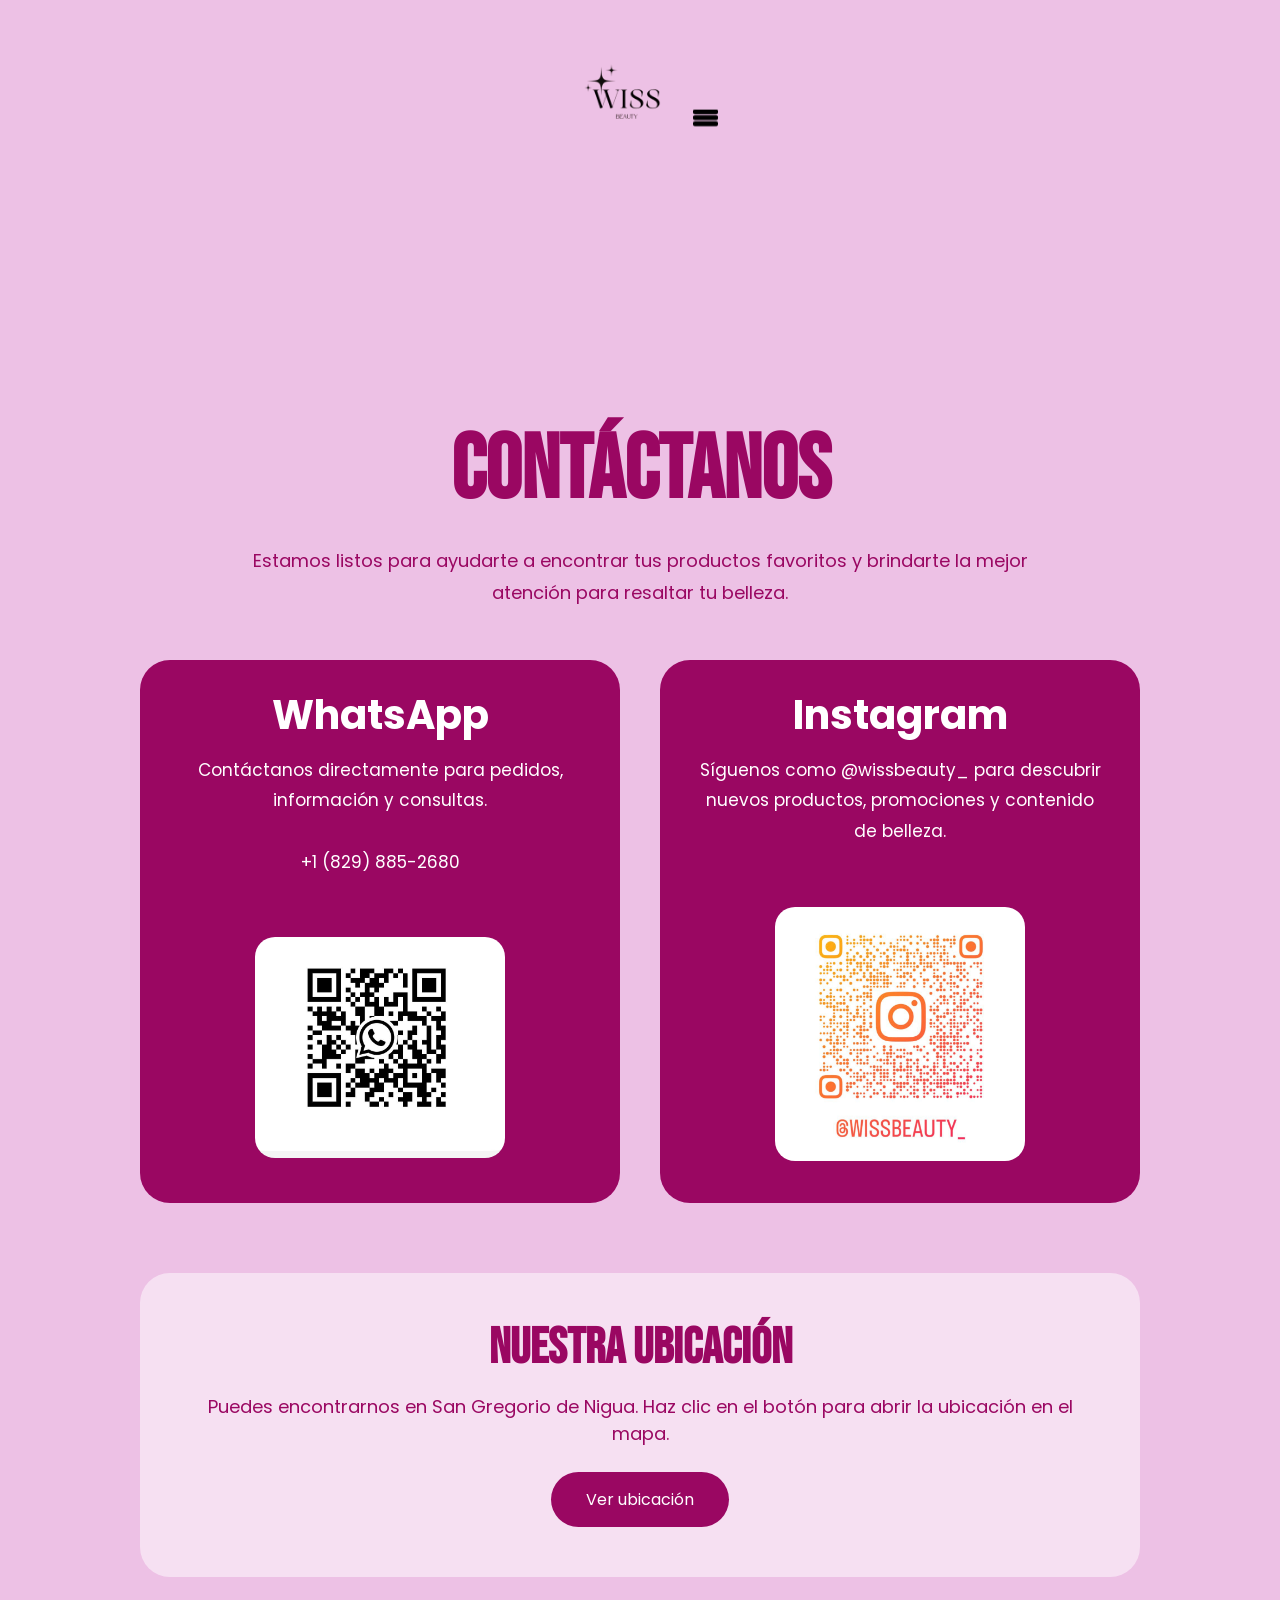
==== contacto.html @ 5e1b3fb3 "first commit" ====
<!DOCTYPE html>
<html lang="es">
<head>
<meta charset="UTF-8">
<meta name="viewport" content="width=device-width, initial-scale=1.0">
<title>Contacto | Wiss Beauty</title>

<link rel="stylesheet" href="style.css">

<style>

body{
    font-family: 'Poppins', sans-serif;
    background-color: #edc1e5;
    margin: 0;
    padding: 0;
}

.contact{
    padding: 80px 20px;
}

.contact-content{
    max-width: 1200px;
    margin: 0 auto;
    text-align: center;
}

.contact-title h1{
    font-size: 90px;
    color: rgb(154, 7, 98);
    font-family: 'Bebas Neue', sans-serif;
    margin-bottom: 20px;
}

.contact-title p{
    color: rgb(154, 7, 98);
    font-size: 18px;
    line-height: 1.8;
    max-width: 800px;
    margin: 0 auto 50px auto;
}

.contact-box{
    display: grid;
    grid-template-columns: repeat(2,1fr);
    gap: 40px;
    margin-top: 40px;
}

.box{
    background-color: rgb(154, 7, 98);
    padding: 35px;
    border-radius: 30px;
}

.box h2{
    color: white;
    margin-bottom: 20px;
}

.box p{
    color: white;
    line-height: 1.8;
}

.contact-img{
    width: 250px;
    border-radius: 20px;
    margin-top: 20px;
}

.location{
    margin-top: 70px;
    background-color: rgba(255,255,255,0.5);
    padding: 50px;
    border-radius: 30px;
}

.location h2{
    color: rgb(154, 7, 98);
    margin-bottom: 20px;
    font-size: 50px;
    font-family: 'Bebas Neue', sans-serif;
}

.location p{
    color: rgb(154, 7, 98);
    margin-bottom: 25px;
    font-size: 18px;
}

.location a{
    display: inline-block;
    padding: 15px 35px;
    background-color: rgb(154, 7, 98);
    color: white;
    border-radius: 30px;
    text-decoration: none;
    transition: 0.3s;
}

.location a:hover{
    background-color: rgb(226, 43, 202);
}

@media(max-width:991px){

.contact-title h1{
    font-size: 65px;
}

.contact-box{
    grid-template-columns: 1fr;
}

.location{
    padding: 30px;
}

.location h2{
    font-size: 40px;
}

.contact-img{
    width: 100%;
    max-width: 250px;
}

}
.header{
    min-height: auto;
    padding: 0;
}
.menu{
    position: relative;
}

</style>

</head>
<body>

<header class="header">

<div class="menu container">

<a href="index.html" class="logo">
<img src="images/LOGO sin fondo-Photoroom.png" alt="">
</a>

<input type="checkbox" id="menu">

<label for="menu">
<img class="menu-icono" src="images/menu.png" alt="">
</label>

<nav class="navbar">
<ul>
    <li><a href="inicio.html">inicio</a></li>
<li><a href="servicio.html">servicio</a></li>
<li><a href="producto.html">producto</a></li>
<li><a href="contacto.html">contacto</a></li>
</ul>
</nav>

</div>

</header>
<section class="contact">

<div class="contact-content">

<div class="contact-title">

<h1>Contáctanos</h1>

<p>
Estamos listos para ayudarte a encontrar tus productos favoritos y brindarte la mejor atención para resaltar tu belleza.
</p>

</div>

<div class="contact-box">

<div class="box">

<h2>WhatsApp</h2>

<p>
Contáctanos directamente para pedidos, información y consultas.
<br><br>
+1 (829) 885-2680
</p>

<img src="images/codigowasa.imagen.jpeg" alt="" class="contact-img">

</div>

<div class="box">

<h2>Instagram</h2>

<p>
Síguenos como @wissbeauty_ para descubrir nuevos productos, promociones y contenido de belleza.
</p>

<img src="images/codigoig.imagen.jpeg" alt="" class="contact-img">

</div>

</div>

<div class="location">

<h2>Nuestra Ubicación</h2>

<p>
Puedes encontrarnos en San Gregorio de Nigua. Haz clic en el botón para abrir la ubicación en el mapa.
</p>

<a href="https://www.bing.com/maps/search?ty=0&v=2&sV=1&style=r&q=San+Gregorio+de+Nigua&ss=id.vdpid%3A5561477696162103297&cp=18.382849%7E-70.058174&lvl=14.7" target="_blank">
Ver ubicación
</a>

</div>

</div>

</section>

</body>
</html>
---- style.css ----
@import url('https://fonts.googleapis.com/css2?family=Bebas+Neue&family=Poppins:ital,wght@0,100;0,200;0,300;0,400;0,500;0,600;0,700;0,800;0,900;1,100;1,200;1,300;1,400;1,500;1,600;1,700;1,800;1,900&display=swap');

 * {
    margin: 0;
    padding: 0;
    box-sizing: border-box;
    text-decoration: none;
    list-style: none;
 }


body  {
    font-family: 'Poppins', sans-serif;
    background-color: #edc1e5;
}

 
 img

{
   max-width: 100%;
 }



 .container {
    max-width: 1200px;
margin: 0 auto;
 }



 .header
 {
   display: flex;
   align-items: center;
   min-height: 80vh;
   padding: 50px 0 0 0;
 }



.menu {
  position: relative;
  display: flex;
  justify-content: space-between;
  align-items: center;
  padding: 20px;
}



 .logo
 {
   color: rgb(154, 7, 98);
   text-transform: uppercase;
   font-size: 30px;
   font-weight: 800;
   font-family: 'Bebas Neue', sans-serif;
 }

.logo img{
  width: 130px;
}

 
 .menu .navbar ul li
 {
 position: relative;
 float: left;
 }



 .menu .navbar ul li a 
  {
font-size: 18px;
padding: 20px;
color: rgb(154, 7, 98);
display: block;
font-weight: 600;
 }

.navbar {
  display: none;
  position: absolute;
  top: 70px;
  left: 0;
  right: 0;
  background: #fff;
  flex-direction: column;
  text-align: center;
}

#menu:checked ~ .navbar {
  display: flex;
}

.menu .navbar ul li a:hover {
  color: #ed2589;
}


 #menu {
display: none;
 }


 .menu-icono {
width: 25px;
 }



.menu label {
  display: block;
}


 .header-content {
display: flex;
align-items: center;
margin-top: 100px;
 }

 .header-txt
 {
flex-basis: 50%;
 }


.header-txt h1 {
font-size: 100px;
line-height: 1;
font-family: 'Bebas Neue', sans-serif;
color: rgb(154, 7, 98);
margin-bottom: 50px;
 }

 p {
color: rgb(154, 7, 98);
font-size: 17px;
margin-bottom: 40px;
 }


 .btn-1  {
display: inline-block;
padding: 13px 35px;
background-color: rgb(226, 43, 202);
color: #ffffff;
text-transform: uppercase;
font-size: 15px;
border-radius: 25px;
 }

 .btn-1:hover  {
background-color: #ffffff;
color: black;
 }

 .header-img  {
text-align: right;
flex-basis: 50%;
 }
 

 .header-img img  {
width: 850px;
 }



 .information {
padding: 50px 0;
 }

.information-content {
display: flex;
justify-content: space-between;
align-items: center;

 }



 .information-box {
  flex-basis: 50;
  display: flex;

}

.card-1{
  flex-basis: calc(50%-100px);
  background-color: rgb(154, 7, 98);
  border-radius: 25px;
  margin-right: 50px;
  text-align: center;
  padding: 20px;
}


.card-1 img{
  width: 150px;
  margin-top: 10px;
}


.card-1 h3{
  font-size: 20px;
  margin: 0 0 10px 0;
  color: #ffffff;
}




.card-1 span{
  color: rgb(212, 198, 206);
  font-weight: 700;
}


.information-txt{
  flex-basis: 50%;

}

h2{
  color: black;
  font-size: 40px;
  line-height: 1;
  margin-bottom: 30px;

}


.general{
  padding: 50px 0;

}

.general-content{
  display: flex;
  justify-content: space-between;
  align-items: center;

}

.general-txt{
  flex-basis: 50%;
  margin: 0 50px;
}


.general-img{
  text-align: center;
  flex-basis: 50%;

}



.app{
  padding: 50px 0;
  
}


.app-content{
  display: flex;
  justify-content: space-between;
  align-items: center;

}




.app-img{
  flex-basis: 50%;
  text-align: center;
}



.app-img img{
  width: 300px;
}



.app-txt{
  flex-basis: 50%;
}


.app-icons img {
  width: 150px;

}

.contact {
  padding: 50px 0;

}

.contact-content {
  text-align: center;
  padding: 100px;
  
}

.footer{
  padding: 50px 0 50px 0;

}



.footer-content{
  display: flex;
  justify-content: space-between;

}


.link h3{
  color: black;
  font-size: 17px;
  margin-bottom: 10px;

}


.link a{
  font-size: 17px;
  color: #000000;
  display: block;
  margin-bottom: 10px;

}


.linka:hover{
  color: #edc1e5;
}

@media (max-width: 991px) {

.menu{
  padding: 20px;
}

.menu label{
  display: initial;
}

.menu .navbar{
  position: absolute;
  top: 100px;
  left: 0;
  right: 0;
  background-color: rgb(234, 8, 177);
  display: none;
}
  

  .menu .navbar ul il {
    width: 100%;
}

.menu:checked ~ .navbar {
  display: initial;
}

.header{
  min-height: 0vh;
  padding: 80px 0 30px 0;
}

.header-content{
  padding: 20px;
  flex-direction: column;
  text-align: center;
  margin-top: 50px;
}


.header-txt{
  margin-bottom: 35px;
}


.header-txt h1 {
  font-size: 80px;
  margin-bottom: 25px;
}


.header-img{
  text-align: center;
}


.header-img img {
  width: 100%;
}

.information {
  padding: 20px;
}

.information-content {
  flex-direction: column;
  text-align: center;
}

.information-box {
  justify-content: space-between;
  margin-bottom: 30px;
}

.card-1 {
  flex-basis: calc(50% - 20px);
  margin-right: 10px;
  padding: 20px;
}

.general-content {
  flex-direction: column;
  text-align: center;
}

.general-txt {
  margin: 0 0 20px 0;
}

.general-img {
  order: 2;
}

.app {
  padding: 20px;
}

.app-content {
  flex-direction: column;
  text-align: center;
}

.app-txt {
  margin-bottom: 25px;
}

.app-img {
  order: 2;
}
  

.app-img img {
  width: 50%;
}

.contact {
  padding: 20px;
}


.contact-content {
  padding: 0;
}


.footer {
  padding: 20px;
}


.footer-content {
  flex-direction: column;
  text-align: center;
}
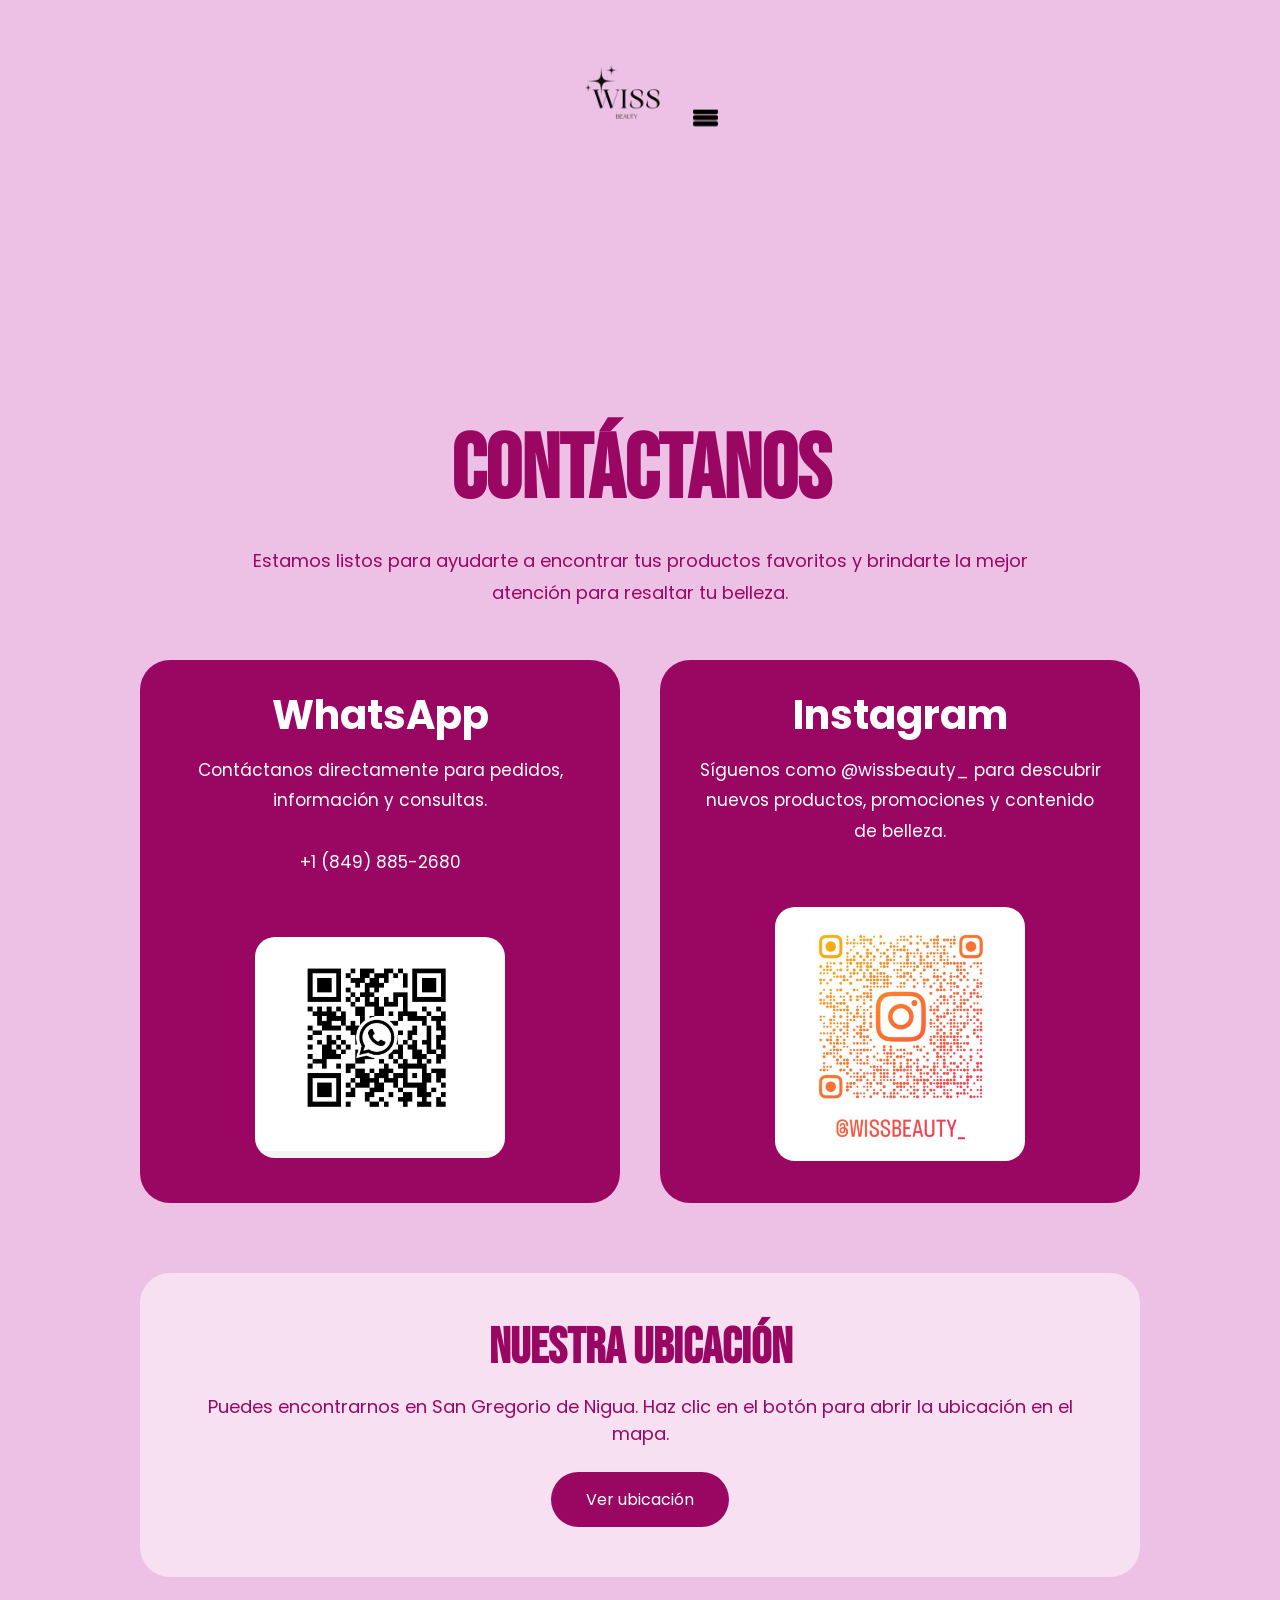
==== commit 65988d92: "Update número" ====
--- a/contacto.html
+++ b/contacto.html
@@ -190,7 +190,7 @@
 <p>
 Contáctanos directamente para pedidos, información y consultas.
 <br><br>
-+1 (829) 885-2680
++1 (849) 885-2680
 </p>
 
 <img src="images/codigowasa.imagen.jpeg" alt="" class="contact-img">
